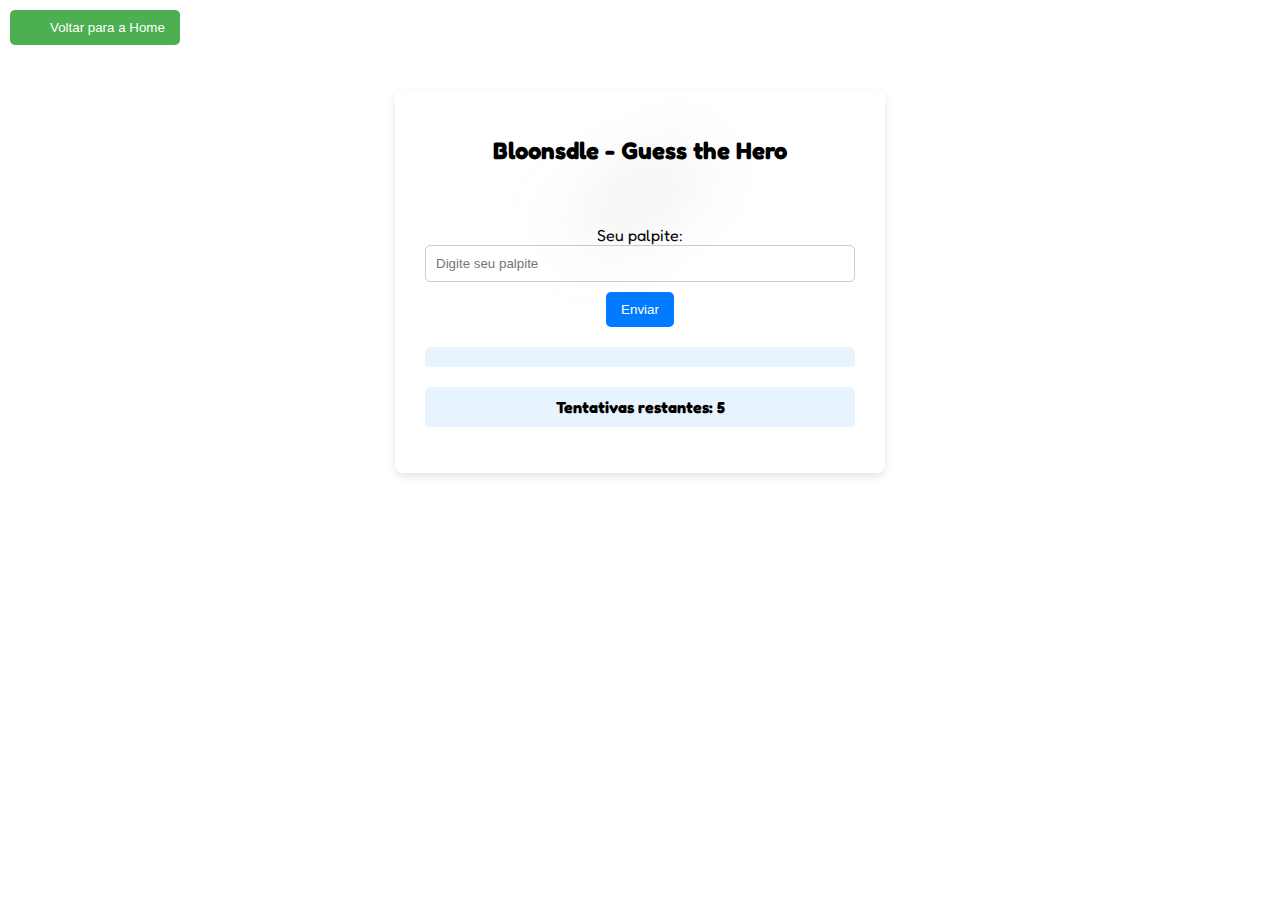
==== PROJETO-BLOONSDLE-atual/heroes/heroes.html @ d882a8ea "Add files via upload" ====
<!DOCTYPE html>
<html lang="pt">
<head>
    <meta charset="UTF-8">
    <meta name="viewport" content="width=device-width, initial-scale=1.0">
    <title>Bloonsdle - Heroes</title>
    <link rel="stylesheet" href="heroes.css">
    <link rel="preconnect" href="https://fonts.googleapis.com">
    <link rel="preconnect" href="https://fonts.gstatic.com" crossorigin>
    <link href="https://fonts.googleapis.com/css2?family=Fredoka:wght@300..700&display=swap" rel="stylesheet">
    <link href="https://fonts.googleapis.com/css2?family=Luckiest+Guy&display=swap" rel="stylesheet">
</head>
<body>
    <div class="container">
        <button class="home-button" onclick="window.location.href='../home/home.html'">Voltar para a Home</button>
        <h1>Bloonsdle - Guess the Hero</h1>
        <div id="game-container">
            <div class="image-container">
                <img id="character-image" src="" alt="Imagem do Dia">
            </div>
            <form id="quiz-form">
                <label for="guess-input">Seu palpite:
                    <input type="text" id="guess-input" placeholder="Digite seu palpite">
                    <div id="suggestions"></div>
                </label>
                <button type="button" onclick="submitGuess()">Enviar</button>
            </form>
            <p id="result"></p>
            <p id="attempts">Tentativas restantes: <span id="attempt-count">5</span></p>
        </div>
    </div>
    <script src="heroes.js"></script>
</body>
</html>
---- PROJETO-BLOONSDLE-atual/heroes/heroes.css ----
body {
    font-family: "Fredoka", sans-serif;
    background-color: #f0f0f0;
    margin: 0;
    padding: 0;
    display: flex;
    justify-content: center;
    align-items: flex-start; /* Alinha os itens ao topo */
    height: auto; /* Permite que a altura do body seja dinâmica */
    min-height: 100vh; /* Garante que a altura mínima seja a da viewport */
    background: url('/home/images/background.png') center center no-repeat fixed;
    background-size: cover; /* Altera para cover para melhor ajuste */
    overflow-y: auto; /* Permite rolagem vertical */
}

.luckiest-guy-regular {
    font-family: "Luckiest Guy", cursive;
    font-weight: 400;
    font-style: normal;
  }

.fredoka{
    font-family: "Fredoka", sans-serif;
    font-optical-sizing: auto;
    font-weight: 600;
    font-style: normal;
    font-variation-settings:
      "wdth" 100;
}

.guess-input{
    font-family: "Luckiest Guy", cursive;
}

#suggestions {
    list-style-type: none; /* Remove os pontos da lista */
    padding: 0; /* Remove o preenchimento padrão */
    margin: 0; /* Remove a margem padrão */
    background-color: rgb(203, 195, 195);
}

#suggestions li {
    display: flex; /* Alinha a imagem e o texto em linha */
    align-items: center; /* Centraliza verticalmente */
    padding-left: 20px;
    margin: 5px 0; /* Espaçamento entre os itens */

}


.container {
    background-color: #fff;
    border-radius: 8px;
    box-shadow: 0 4px 8px rgba(0, 0, 0, 0.1);
    padding: 30px;
    width: 430px;
    max-width: 100%; /* Permite que a largura se ajuste em telas menores */
    text-align: center;
    margin-top: 90px; /* Espaçamento no topo */
}

h1 {
    font-size: 1.5em;
    margin-bottom: 20px;
    
}

.image-container {
    position: relative;
    margin-bottom: 20px;
}

#character-image {
    width: 300px;
    transition: filter 0.5s ease; /* Suaviza a transição */
    filter: blur(35px) grayscale(100%);
}

.hidden {
    display: none;
}

form {
    margin-bottom: 20px;
}

form label {
    display: block;
    margin-bottom: 10px;
}

input[type="text"] {
    width: calc(100% - 22px);
    padding: 10px;
    border-radius: 5px;
    border: 1px solid #ccc;
    transition: border-color 0.3s ease; /* Suave ao focar */
}

input[type="text"]:focus {
    border-color: #007BFF; /* Destaque ao focar */
    outline: none; /* Remove contorno padrão */
}

button {
    background-color: #007BFF;
    color: #fff;
    border: none;
    padding: 10px 15px;
    border-radius: 5px;
    cursor: pointer;
    transition: background-color 0.3s ease, transform 0.2s; 
}

button:hover {
    background-color: #0056b3;
}

button:focus {
    outline: none;
    box-shadow: 0 0 5px rgba(0, 123, 255, 0.5);
}

button:active {
    transform: scale(0.95); /* Efeito ao clicar */
}

#result, #attempts {
    margin-top: 20px;
    font-weight: bold;
    background-color: #e7f3fe; /* Fundo leve para resultados */
    padding: 10px;
    border-radius: 5px;
}

button.home-button {
    position: absolute;
    top: 10px;
    left: 10px;
    padding: 10px 15px;
    background-color: #4CAF50;
    color: white;
    border: none;
    border-radius: 5px;
    cursor: pointer;
    transition: background-color 0.3s ease;
    background-image: url('/path/to/your/arrow.png');
    background-repeat: no-repeat;
    background-position: 10px center;
    padding-left: 40px;
}

button.home-button:hover {
    background-color: #45a049;
}
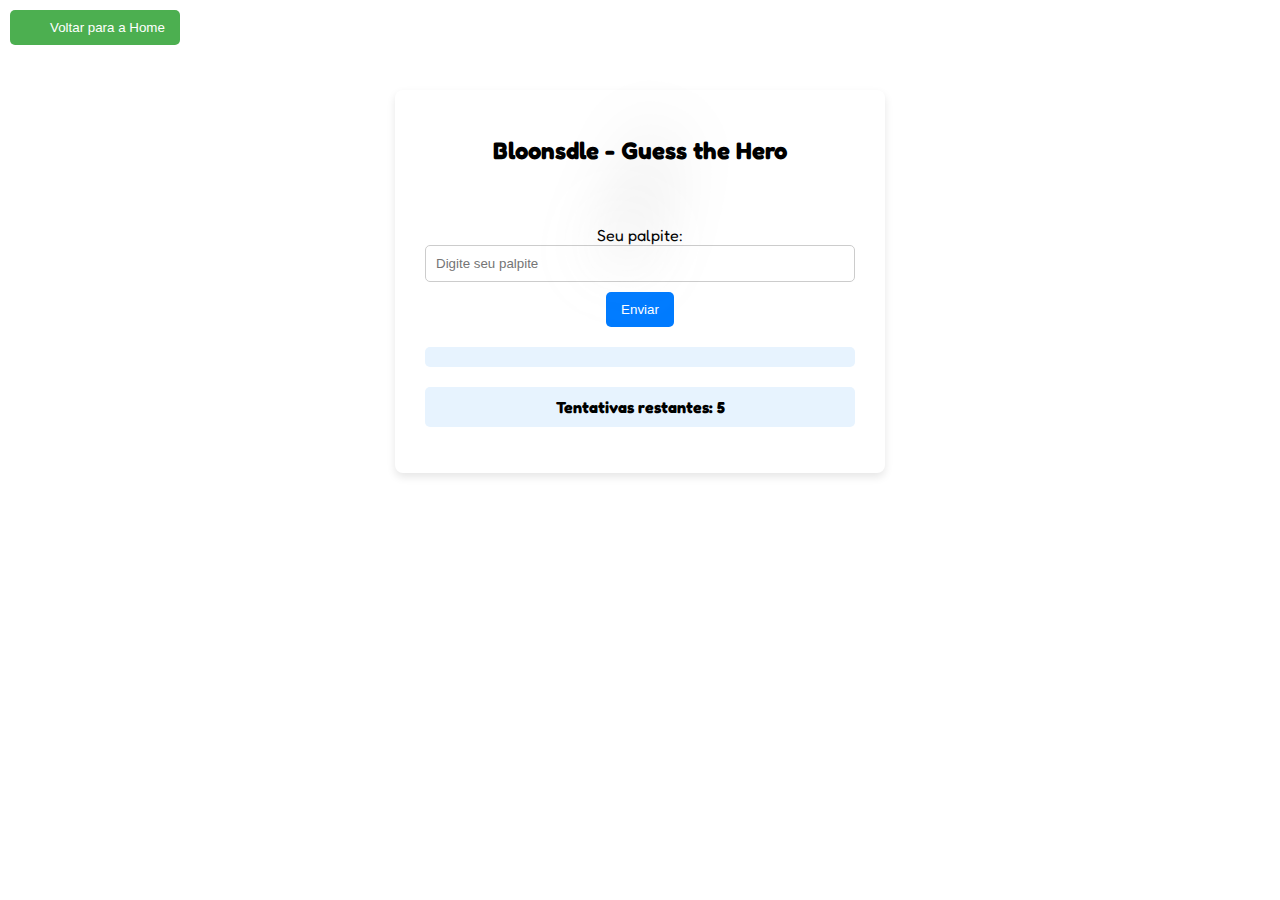
==== commit 2da96c23: "Add files via upload" ====
--- a/PROJETO-BLOONSDLE-atual/heroes/heroes.html
+++ b/PROJETO-BLOONSDLE-atual/heroes/heroes.html
@@ -9,6 +9,8 @@
     <link rel="preconnect" href="https://fonts.gstatic.com" crossorigin>
     <link href="https://fonts.googleapis.com/css2?family=Fredoka:wght@300..700&display=swap" rel="stylesheet">
     <link href="https://fonts.googleapis.com/css2?family=Luckiest+Guy&display=swap" rel="stylesheet">
+    <script src="https://cdn.jsdelivr.net/npm/canvas-confetti@1.5.1/dist/confetti.browser.min.js"></script>
+
 </head>
 <body>
     <div class="container">
@@ -20,7 +22,7 @@
             </div>
             <form id="quiz-form">
                 <label for="guess-input">Seu palpite:
-                    <input type="text" id="guess-input" placeholder="Digite seu palpite">
+                    <input type="text" id="guess-input" placeholder="Digite seu palpite" autocomplete="off">
                     <div id="suggestions"></div>
                 </label>
                 <button type="button" onclick="submitGuess()">Enviar</button>
